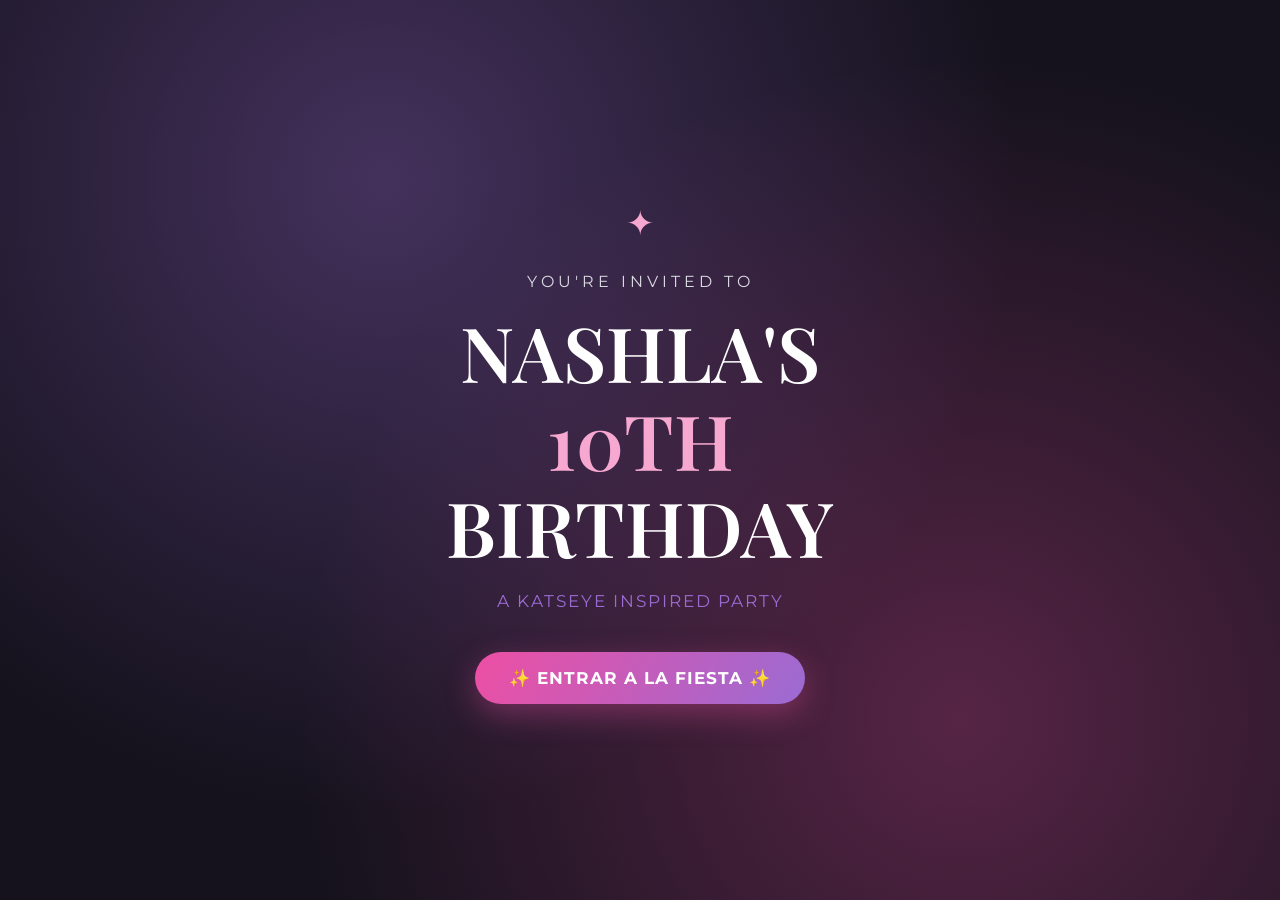
==== index.html @ 5534652a "Add files via upload" ====
```html
<!DOCTYPE html>
<html lang="es">

  <meta property="og:type" content="website">
    <meta property="og:title" content="¡Nashla cumple 10! 🎉 KATSEYE Party">
    <meta property="og:description" content="Estás invitado a la fiesta de cumpleaños de Nashla. 18 de octubre, 4:00 PM en Summit Sambil. ¡Confirma tu asistencia!">
    <meta property="og:image" content="https://TU-LINK-AQUI.netlify.app/img/katseye1.jpg">
    <meta property="og:url" content="https://minayapenelope18.github.io/Cumple-nashla/">
    <meta name="twitter:card" content="summary_large_image">>
    <meta charset="UTF-8">
    <meta name="viewport" content="width=device-width, initial-scale=1.0">

    <title>Nashla cumple 10 | KATSEYE Party</title>

    <meta name="description"
        content="Invitación al cumpleaños número 10 de Nashla Rodriguez Minaya">

    <link rel="preconnect" href="https://fonts.googleapis.com">
    <link rel="preconnect" href="https://fonts.gstatic.com" crossorigin>

    <link
        href="https://fonts.googleapis.com/css2?family=Montserrat:wght@400;500;600;700;800&family=Playfair+Display:wght@500;600;700&display=swap"
        rel="stylesheet">

    <link rel="stylesheet" href="style.css">
</head>

<body>

    <!-- ================================
         PANTALLA DE BIENVENIDA
    ================================= -->

    <div id="welcomeScreen" class="welcome-screen">

        <div class="welcome-content">

            <div class="sparkle">✦</div>

            <p class="small-title">
                YOU'RE INVITED TO
            </p>

            <h1>
                NASHLA'S
                <span>10TH</span>
                BIRTHDAY
            </h1>

            <p class="welcome-subtitle">
                A KATSEYE INSPIRED PARTY
            </p>

            <button id="enterButton" class="main-button">
                ✨ ENTRAR A LA FIESTA ✨
            </button>

        </div>

    </div>


    <!-- ================================
         CONTENIDO
    ================================= -->

    <main id="mainContent" class="hidden">


        <!-- NAVBAR -->

        <nav class="navbar">

            <div class="logo">
                NASHLA<span>10</span>
            </div>

            <div class="nav-links">

                <a href="#inicio">Inicio</a>
                <a href="#detalles">Detalles</a>
                <a href="#dresscode">Dress Code</a>
                <a href="#galeria">Galería</a>
                <a href="#confirmar">Confirmar</a>

            </div>

            <button class="menu-button" id="menuButton">
                ☰
            </button>

        </nav>


        <!-- ================================
             HERO
        ================================= -->

        <section id="inicio" class="hero">

            <div class="hero-background"></div>

            <div class="floating-star star1">✦</div>
            <div class="floating-star star2">✧</div>
            <div class="floating-star star3">✦</div>
            <div class="floating-star star4">✧</div>

            <div class="hero-content">

                <p class="eyebrow">
                    ✦ YOU ARE INVITED ✦
                </p>

                <h2>
                    NASHLA
                    <strong>CUMPLE 10</strong>
                </h2>

                <div class="katseye-text">
                    KATSEYE
                </div>

                <p class="hero-description">
                    Prepárate para una tarde llena de música,
                    diversión, brillo y mucha energía.
                </p>

                <div class="date-box">

                    <div>
                        <span>18</span>
                        OCTUBRE
                    </div>

                    <div class="line"></div>

                    <div>
                        <span>4:00</span>
                        PM
                    </div>

                </div>

                <a href="#confirmar" class="main-button">
                    CONFIRMAR ASISTENCIA
                </a>

            </div>

        </section>


        <!-- ================================
             CONTADOR
        ================================= -->

        <section class="countdown-section">

            <p class="section-mini-title">
                COUNTDOWN TO THE PARTY
            </p>

            <h2>
                Faltan...
            </h2>

            <div class="countdown">

                <div class="time-card">
                    <span id="days">00</span>
                    <small>DÍAS</small>
                </div>

                <div class="time-card">
                    <span id="hours">00</span>
                    <small>HORAS</small>
                </div>

                <div class="time-card">
                    <span id="minutes">00</span>
                    <small>MINUTOS</small>
                </div>

                <div class="time-card">
                    <span id="seconds">00</span>
                    <small>SEGUNDOS</small>
                </div>

            </div>

        </section>


        <!-- ================================
             PRESENTACIÓN
        ================================= -->

        <section class="about-section">

            <div class="about-image">

                <div class="image-frame">

                    <img
                        src="img/nashla.jpg"
                        alt="Nashla"
                        onerror="this.src='https://placehold.co/600x750/15121d/f7a8d0?text=NASHLA+10'"
                    >

                </div>

            </div>

            <div class="about-text">

                <p class="section-mini-title">
                    SPECIAL GIRL
                </p>

                <h2>
                    ¡Nashla cumple
                    <span>10 años!</span>
                </h2>

                <p>
                    Hay momentos que merecen celebrarse
                    de una manera muy especial.
                </p>

                <p>
                    Por eso queremos compartir contigo
                    un día lleno de música, juegos, risas,
                    amigos y mucha diversión.
                </p>

                <p class="highlight">
                    💗 ¡No puedes faltar!
                </p>

            </div>

        </section>


        <!-- ================================
             DETALLES
        ================================= -->

        <section id="detalles" class="details-section">

            <div class="section-heading">

                <p class="section-mini-title">
                    SAVE THE DATE
                </p>

                <h2>
                    Detalles de la fiesta
                </h2>

                <div class="heading-line"></div>

            </div>


            <div class="details-grid">

                <div class="detail-card">

                    <div class="detail-icon">
                        📅
                    </div>

                    <h3>FECHA</h3>

                    <p>
                        Domingo
                        <strong>18 de octubre</strong>
                    </p>

                </div>


                <div class="detail-card">

                    <div class="detail-icon">
                        🕓
                    </div>

                    <h3>HORA</h3>

                    <p>
                        <strong>4:00 PM</strong>
                    </p>

                </div>


                <div class="detail-card">

                    <div class="detail-icon">
                        📍
                    </div>

                    <h3>LUGAR</h3>

                    <p>
                        <strong>Summit Sambil</strong>
                    </p>

                </div>


                <div class="detail-card">

                    <div class="detail-icon">
                        🎤
                    </div>

                    <h3>TEMA</h3>

                    <p>
                        <strong>KATSEYE PARTY</strong>
                    </p>

                </div>

            </div>


            <a
                href="https://www.google.com/maps/search/?api=1&query=Summit+Sambil+Santo+Domingo"
                target="_blank"
                class="map-button">
                📍 VER UBICACIÓN
            </a>

        </section>


        <!-- ================================
             KATSEYE
        ================================= -->

        <section class="katseye-section">

            <div class="katseye-content">

                <p class="section-mini-title">
                    THEME
                </p>

                <h2>
                    KATSEYE
                </h2>

                <p>
                    Inspired by the girls who shine,
                    dance and express themselves.
                </p>

                <div class="cat-eye">
                    👁️
                </div>

            </div>

        </section>


        <!-- ================================
             DRESS CODE
        ================================= -->

        <section id="dresscode" class="dresscode-section">

            <div class="section-heading">

                <p class="section-mini-title">
                    WHAT TO WEAR
                </p>

                <h2>
                    Dress Code
                </h2>

                <div class="heading-line"></div>

            </div>


            <div class="dresscode-content">

                <div class="dresscode-info">

                    <h3>
                        ✨ KATSEYE GLAM ✨
                    </h3>

                    <p>
                        Ven con tu mejor look inspirado
                        en el estilo K-pop.
                    </p>

                    <p>
                        Puedes usar prendas con brillo,
                        tonos rosados, lilas, blancos,
                        negros o plateados.
                    </p>

                    <div class="dress-colors">

                        <span class="color pink"></span>
                        <span class="color purple"></span>
                        <span class="color white"></span>
                        <span class="color black"></span>
                        <span class="color silver"></span>

                    </div>

                    <p class="dress-note">
                        💎 ¡Mientras más GLAM, mejor!
                    </p>

                </div>


                <div class="dresscode-card">

                    <div class="dress-icon">
                        👗
                    </div>

                    <h3>
                        GLAM
                    </h3>

                    <p>
                        Sparkles • Pink • Purple
                        • Black • Silver
                    </p>

                </div>

            </div>

        </section>


        <!-- ================================
             GALERÍA
        ================================= -->

        <section id="galeria" class="gallery-section">

            <div class="section-heading">

                <p class="section-mini-title">
                    OUR INSPIRATION
                </p>

                <h2>
                    KATSEYE VIBES
                </h2>

                <div class="heading-line"></div>

            </div>


            <div class="gallery">

                <div class="gallery-item large">

                    <img
                        src="img/katseye1.jpg"
                        alt="KATSEYE"
                        onerror="this.src='https://placehold.co/800x600/22192d/f7a8d0?text=KATSEYE'"
                    >

                    <div class="gallery-label">
                        KATSEYE
                    </div>

                </div>


                <div class="gallery-item">

                    <img
                        src="img/katseye2.jpg"
                        alt="KATSEYE"
                        onerror="this.src='https://placehold.co/600x700/5c315f/ffffff?text=KATSEYE'"
                    >

                    <div class="gallery-label">
                        DREAM
                    </div>

                </div>


                <div class="gallery-item">

                    <img
                        src="img/katseye3.jpg"
                        alt="KATSEYE"
                        onerror="this.src='https://placehold.co/600x700/17131d/f7a8d0?text=PARTY'"
                    >

                    <div class="gallery-label">
                        SHINE
                    </div>

                </div>

            </div>

        </section>


        <!-- ================================
             CONFIRMACIÓN
        ================================= -->

        <section id="confirmar" class="rsvp-section">

            <div class="rsvp-card">

                <div class="rsvp-header">

                    <span class="rsvp-star">
                        ✦
                    </span>

                    <p class="section-mini-title">
                        RSVP
                    </p>

                    <h2>
                        ¿Vas a venir?
                    </h2>

                    <p>
                        Queremos celebrar contigo.
                        Confirma tu asistencia.
                    </p>

                </div>


                <!-- FORMULARIO -->

                <form id="rsvpForm">

                    <div class="input-group">

                        <label for="name">
                            Nombre
                        </label>

                        <input
                            type="text"
                            id="name"
                            name="nombre"
                            placeholder="Escribe tu nombre"
                            required
                        >

            

                    <div class="input-group">

                        <label for="guests">
                            ¿Cuántas personas asistirán?
                        </label>

                        <select
                            id="guests"
                            name="personas"
                            required>

                            <option value="">
                                Selecciona
                            </option>

                            <option value="1">
                                1 persona
                            </option>

                            <option value="2">
                                2 personas
                            </option>

                            <option value="3">
                                3 personas
                            </option>

                            <option value="4">
                                4 personas
                            </option>

                            <option value="5">
                                5 personas
                            </option>

                        </select>

                    </div>


                    <div class="input-group">

                        <label>
                            ¿Confirmas tu asistencia?
                        </label>

                        <div class="attendance-options">

                            <label class="radio-card">

                                <input
                                    type="radio"
                                    name="asistencia"
                                    value="Sí"
                                    required
                                >

                                <span>
                                    💗 Sí, allí estaré
                                </span>

                            </label>


                            <label class="radio-card">

                                <input
                                    type="radio"
                                    name="asistencia"
                                    value="No"
                                >

                                <span>
                                    😢 No podré asistir
                                </span>

                            </label>

                        </div>

                    </div>


                    <div class="input-group">

                        <label for="message">
                            Mensaje para Nashla
                        </label>

                        <textarea
                            id="message"
                            name="mensaje"
                            rows="4"
                            placeholder="Escribe un mensaje de cumpleaños..."></textarea>

                    </div>


                    <!-- ESTADO DEL ENVÍO -->

                    <div
                        id="formStatus"
                        class="form-status">
                    </div>


                    <button
                        type="submit"
                        id="submitButton"
                        class="main-button submit-button">

                        ✨ ENVIAR CONFIRMACIÓN ✨

                    </button>

                </form>


                <!-- CONFIRMACIÓN EXITOSA -->

                <div
                    id="confirmationMessage"
                    class="confirmation-message hidden">

                    <div class="success-icon">
                        💗
                    </div>

                    <h3>
                        ¡Confirmado!
                    </h3>

                    <p id="confirmationText"></p>

                    <button
                        id="backForm"
                        class="secondary-button">

                        Volver

                    </button>

                </div>

            </div>

        </section>


        <!-- ================================
             FINAL
        ================================= -->

        <section class="final-section">

            <div class="final-stars">
                ✦ ✧ ✦ ✧ ✦
            </div>

            <h2>
                LET'S
                <span>SHINE</span>
                TOGETHER
            </h2>

            <p>
                Nos vemos el 18 de octubre 💗
            </p>

            <div class="final-stars">
                ✧ ✦ ✧ ✦ ✧
            </div>

        </section>


        <!-- FOOTER -->

        <footer>

            <p>
                Con mucho amor para
            </p>

            <h3>
                NASHLA RODRIGUEZ MINAYA
            </h3>

            <p class="footer-small">
                10TH BIRTHDAY • 2026
            </p>

        </footer>


        <!-- BOTÓN ARRIBA -->

        <button
            id="topButton"
            class="top-button">
            ↑
        </button>


        <!-- CONFETI -->

        <div id="confettiContainer"></div>

    </main>


    <script src="script.js"></script>

</body>

</html>
```
---- style.css ----
/* =========================================
   VARIABLES Y BASE
========================================= */

:root {
    --dark: #15121d;
    --dark-alt: #1c1726;
    --pink: #f7a8d0;
    --pink-strong: #ed4fa3;
    --purple: #9b6bd3;
    --purple-deep: #5c315f;
    --silver: #d9d9e2;
    --white: #ffffff;

    --font-display: 'Playfair Display', serif;
    --font-body: 'Montserrat', sans-serif;
}

* {
    margin: 0;
    padding: 0;
    box-sizing: border-box;
}

html {
    scroll-behavior: smooth;
}

body {
    background: var(--dark);
    color: var(--silver);
    font-family: var(--font-body);
    font-size: 18px;
    line-height: 1.6;
    overflow-x: hidden;
}

.hidden {
    display: none !important;
}

h1, h2, h3 {
    font-family: var(--font-display);
    color: var(--white);
    font-weight: 600;
}

a {
    text-decoration: none;
    color: inherit;
}

img {
    max-width: 100%;
    display: block;
}

.section-mini-title {
    font-family: var(--font-body);
    font-size: 16px;
    letter-spacing: 3px;
    color: var(--pink);
    font-weight: 600;
    margin-bottom: 10px;
}

.section-heading {
    text-align: center;
    max-width: 640px;
    margin: 0 auto 55px;
    padding: 0 24px;
}

.section-heading h2 {
    font-size: clamp(36px, 5vw, 52px);
}

.heading-line {
    width: 60px;
    height: 2px;
    background: linear-gradient(90deg, var(--pink), var(--purple));
    margin: 18px auto 0;
    border-radius: 2px;
}

.main-button {
    display: inline-block;
    background: linear-gradient(120deg, var(--pink-strong), var(--purple));
    color: var(--white);
    border: none;
    font-family: var(--font-body);
    font-weight: 700;
    font-size: 17px;
    letter-spacing: 1px;
    padding: 16px 34px;
    border-radius: 40px;
    cursor: pointer;
    box-shadow: 0 10px 30px rgba(237, 79, 163, 0.35);
    transition: transform 0.25s ease, box-shadow 0.25s ease;
}

.main-button:hover {
    transform: translateY(-3px);
    box-shadow: 0 14px 34px rgba(237, 79, 163, 0.5);
}

.secondary-button {
    background: transparent;
    border: 1px solid var(--purple);
    color: var(--silver);
    font-family: var(--font-body);
    font-weight: 600;
    font-size: 16px;
    letter-spacing: 1px;
    padding: 12px 28px;
    border-radius: 40px;
    cursor: pointer;
    transition: background 0.25s ease, color 0.25s ease;
}

.secondary-button:hover {
    background: var(--purple);
    color: var(--white);
}

section {
    padding: 100px 24px;
    position: relative;
}


/* =========================================
   PANTALLA DE BIENVENIDA
========================================= */

.welcome-screen {
    position: fixed;
    inset: 0;
    z-index: 999;
    display: flex;
    align-items: center;
    justify-content: center;
    background:
        radial-gradient(circle at 30% 20%, rgba(155, 107, 211, 0.35), transparent 55%),
        radial-gradient(circle at 75% 80%, rgba(237, 79, 163, 0.3), transparent 55%),
        var(--dark);
    text-align: center;
    transition: opacity 0.7s ease, visibility 0.7s ease;
}

.welcome-screen.hide {
    opacity: 0;
    visibility: hidden;
    pointer-events: none;
}

.welcome-content {
    padding: 0 24px;
}

.sparkle {
    font-size: 34px;
    color: var(--pink);
    margin-bottom: 18px;
    animation: sparkleSpin 3s ease-in-out infinite;
}

@keyframes sparkleSpin {
    0%, 100% { transform: rotate(0deg) scale(1); }
    50% { transform: rotate(20deg) scale(1.2); }
}

.small-title {
    font-size: 16px;
    letter-spacing: 4px;
    color: var(--silver);
    margin-bottom: 14px;
}

.welcome-content h1 {
    font-size: clamp(42px, 9vw, 76px);
    line-height: 1.15;
}

.welcome-content h1 span {
    display: block;
    color: var(--pink);
}

.welcome-subtitle {
    font-size: 17px;
    letter-spacing: 2px;
    color: var(--purple);
    margin: 18px 0 36px;
}


/* =========================================
   NAVBAR
========================================= */

.navbar {
    position: fixed;
    top: 0;
    left: 0;
    right: 0;
    z-index: 500;
    display: flex;
    align-items: center;
    justify-content: space-between;
    padding: 18px 40px;
    background: rgba(21, 18, 29, 0.75);
    backdrop-filter: blur(10px);
    border-bottom: 1px solid rgba(217, 217, 226, 0.1);
}

.logo {
    font-family: var(--font-display);
    font-size: 23px;
    color: var(--white);
}

.logo span {
    color: var(--pink);
}

.nav-links {
    display: flex;
    gap: 30px;
}

.nav-links a {
    font-size: 16px;
    letter-spacing: 1px;
    color: var(--silver);
    transition: color 0.2s ease;
}

.nav-links a:hover {
    color: var(--pink);
}

.menu-button {
    display: none;
    background: none;
    border: 1px solid var(--purple);
    color: var(--white);
    font-size: 20px;
    padding: 6px 12px;
    border-radius: 8px;
    cursor: pointer;
}


/* =========================================
   HERO
========================================= */

.hero {
    min-height: 100vh;
    display: flex;
    align-items: center;
    justify-content: center;
    text-align: center;
    padding-top: 120px;
}

.hero-background {
    position: absolute;
    inset: 0;
    background:
        radial-gradient(circle at 20% 15%, rgba(155, 107, 211, 0.25), transparent 50%),
        radial-gradient(circle at 80% 85%, rgba(237, 79, 163, 0.22), transparent 50%);
    z-index: 0;
}

.floating-star {
    position: absolute;
    color: var(--pink);
    font-size: 22px;
    z-index: 1;
    transition: transform 0.3s ease-out;
}

.star1 { top: 18%; left: 12%; }
.star2 { top: 28%; right: 14%; font-size: 16px; color: var(--purple); }
.star3 { bottom: 22%; left: 18%; font-size: 18px; color: var(--purple); }
.star4 { bottom: 15%; right: 10%; }

.hero-content {
    position: relative;
    z-index: 2;
    max-width: 640px;
}

.eyebrow {
    font-size: 16px;
    letter-spacing: 3px;
    color: var(--pink);
    margin-bottom: 20px;
}

.hero-content h2 {
    font-size: clamp(40px, 7vw, 60px);
    line-height: 1.2;
}

.hero-content h2 strong {
    display: block;
    color: var(--pink);
    font-weight: 600;
}

.katseye-text {
    font-family: var(--font-body);
    font-weight: 800;
    font-size: clamp(24px, 3.5vw, 32px);
    letter-spacing: 8px;
    background: linear-gradient(90deg, var(--pink), var(--purple));
    -webkit-background-clip: text;
    background-clip: text;
    color: transparent;
    margin: 22px 0;
}

.hero-description {
    font-size: 18px;
    color: var(--silver);
    max-width: 460px;
    margin: 0 auto 34px;
}

.date-box {
    display: flex;
    align-items: center;
    justify-content: center;
    gap: 26px;
    margin-bottom: 40px;
}

.date-box div {
    font-size: 14px;
    letter-spacing: 2px;
    color: var(--silver);
}

.date-box span {
    display: block;
    font-family: var(--font-display);
    font-size: 36px;
    color: var(--white);
}

.date-box .line {
    width: 1px;
    height: 40px;
    background: rgba(217, 217, 226, 0.3);
}


/* =========================================
   CONTADOR
========================================= */

.countdown-section {
    text-align: center;
    background: var(--dark-alt);
}

.countdown-section h2 {
    font-size: clamp(32px, 5vw, 44px);
    margin-bottom: 40px;
}

.countdown {
    display: flex;
    justify-content: center;
    gap: 18px;
    flex-wrap: wrap;
}

.time-card {
    background: rgba(155, 107, 211, 0.1);
    border: 1px solid rgba(247, 168, 208, 0.25);
    border-radius: 16px;
    padding: 22px 20px;
    min-width: 90px;
}

.time-card span {
    display: block;
    font-family: var(--font-display);
    font-size: 40px;
    color: var(--pink);
}

.time-card small {
    font-size: 13px;
    letter-spacing: 2px;
    color: var(--silver);
}


/* =========================================
   PRESENTACIÓN
========================================= */

.about-section {
    display: grid;
    grid-template-columns: 0.8fr 1fr;
    gap: 60px;
    align-items: center;
    max-width: 1080px;
    margin: 0 auto;
}

.image-frame {
    border-radius: 20px;
    overflow: hidden;
    border: 1px solid rgba(247, 168, 208, 0.3);
    box-shadow: 0 20px 50px rgba(0, 0, 0, 0.4);
}

.about-text h2 {
    font-size: clamp(32px, 5vw, 44px);
    margin-bottom: 20px;
}

.about-text h2 span {
    color: var(--pink);
}

.about-text p {
    margin-bottom: 14px;
    max-width: 460px;
    font-size: 18px;
}

.about-text .highlight {
    color: var(--pink);
    font-weight: 600;
}


/* =========================================
   DETALLES
========================================= */

.details-section {
    text-align: center;
}

.details-grid {
    display: grid;
    grid-template-columns: repeat(4, 1fr);
    gap: 20px;
    max-width: 1080px;
    margin: 0 auto 45px;
}

.detail-card {
    background: rgba(255, 255, 255, 0.03);
    border: 1px solid rgba(217, 217, 226, 0.12);
    border-radius: 18px;
    padding: 34px 20px;
}

.detail-icon {
    font-size: 30px;
    margin-bottom: 14px;
}

.detail-card h3 {
    font-family: var(--font-body);
    font-size: 15px;
    letter-spacing: 2px;
    color: var(--purple);
    margin-bottom: 10px;
}

.detail-card p {
    font-size: 17px;
    color: var(--silver);
}

.map-button {
    display: inline-block;
    border: 1px solid var(--pink);
    color: var(--pink);
    font-size: 16px;
    letter-spacing: 1px;
    font-weight: 600;
    padding: 12px 26px;
    border-radius: 40px;
    transition: background 0.25s ease, color 0.25s ease;
}

.map-button:hover {
    background: var(--pink);
    color: var(--dark);
}


/* =========================================
   KATSEYE
========================================= */

.katseye-section {
    background: linear-gradient(135deg, var(--purple-deep), var(--dark));
    text-align: center;
}

.katseye-content h2 {
    font-family: var(--font-body);
    font-weight: 800;
    font-size: clamp(40px, 9vw, 72px);
    letter-spacing: 10px;
    background: linear-gradient(90deg, var(--pink), var(--white));
    -webkit-background-clip: text;
    background-clip: text;
    color: transparent;
    margin: 10px 0 16px;
}

.katseye-content p {
    max-width: 460px;
    margin: 0 auto;
    color: var(--silver);
    font-size: 18px;
}

.cat-eye {
    font-size: 38px;
    margin-top: 26px;
}


/* =========================================
   DRESS CODE
========================================= */

.dresscode-content {
    display: grid;
    grid-template-columns: 1.2fr 0.8fr;
    gap: 40px;
    max-width: 980px;
    margin: 0 auto;
    align-items: center;
}

.dresscode-info h3 {
    font-family: var(--font-body);
    font-size: 22px;
    letter-spacing: 1px;
    margin-bottom: 16px;
    color: var(--white);
}

.dresscode-info p {
    margin-bottom: 14px;
    max-width: 460px;
    font-size: 18px;
}

.dress-colors {
    display: flex;
    gap: 12px;
    margin: 20px 0;
}

.dress-colors .color {
    width: 34px;
    height: 34px;
    border-radius: 50%;
    border: 1px solid rgba(255, 255, 255, 0.25);
}

.color.pink { background: var(--pink); }
.color.purple { background: var(--purple); }
.color.white { background: var(--white); }
.color.black { background: #0d0b12; }
.color.silver { background: var(--silver); }

.dress-note {
    color: var(--pink);
    font-weight: 600;
}

.dresscode-card {
    background: rgba(155, 107, 211, 0.12);
    border: 1px solid rgba(247, 168, 208, 0.25);
    border-radius: 20px;
    padding: 40px 24px;
    text-align: center;
}

.dress-icon {
    font-size: 36px;
    margin-bottom: 14px;
}

.dresscode-card h3 {
    letter-spacing: 3px;
    font-size: 19px;
    margin-bottom: 10px;
}

.dresscode-card p {
    font-size: 16px;
    color: var(--silver);
}


/* =========================================
   GALERÍA
========================================= */

.gallery {
    display: grid;
    grid-template-columns: 1.3fr 1fr 1fr;
    gap: 18px;
    max-width: 1080px;
    margin: 0 auto;
}

.gallery-item {
    position: relative;
    border-radius: 18px;
    overflow: hidden;
    aspect-ratio: 4 / 5;
}

.gallery-item.large {
    grid-row: span 1;
}

.gallery-item img {
    width: 100%;
    height: 100%;
    object-fit: cover;
    transition: transform 0.5s ease;
}

.gallery-item:hover img {
    transform: scale(1.06);
}

.gallery-label {
    position: absolute;
    left: 16px;
    bottom: 14px;
    font-size: 15px;
    letter-spacing: 2px;
    color: var(--white);
    background: rgba(21, 18, 29, 0.6);
    padding: 6px 14px;
    border-radius: 20px;
}


/* =========================================
   RSVP
========================================= */

.rsvp-section {
    background: var(--dark-alt);
}

.rsvp-card {
    max-width: 520px;
    margin: 0 auto;
    background: rgba(255, 255, 255, 0.03);
    border: 1px solid rgba(247, 168, 208, 0.2);
    border-radius: 26px;
    padding: 50px 40px;
}

.rsvp-header {
    text-align: center;
    margin-bottom: 34px;
}

.rsvp-star {
    display: block;
    font-size: 22px;
    color: var(--pink);
    margin-bottom: 10px;
}

.rsvp-header h2 {
    font-size: 34px;
    margin-bottom: 10px;
}

.input-group {
    margin-bottom: 20px;
}

.input-group label {
    display: block;
    font-size: 16px;
    letter-spacing: 0.5px;
    color: var(--silver);
    margin-bottom: 8px;
}

.input-group input,
.input-group select,
.input-group textarea {
    width: 100%;
    background: rgba(255, 255, 255, 0.05);
    border: 1px solid rgba(217, 217, 226, 0.2);
    border-radius: 10px;
    padding: 12px 14px;
    color: var(--white);
    font-family: var(--font-body);
    font-size: 17px;
}

.input-group input:focus,
.input-group select:focus,
.input-group textarea:focus {
    outline: none;
    border-color: var(--pink);
}
.input-group select option {
    color: var(--dark);
    background: var(--white);
}

.attendance-options {
    display: flex;
    gap: 12px;
    flex-wrap: wrap;
}

.radio-card {
    flex: 1 1 160px;
    display: flex;
    align-items: center;
    gap: 8px;
    border: 1px solid rgba(217, 217, 226, 0.2);
    border-radius: 10px;
    padding: 12px 14px;
    cursor: pointer;
    font-size: 16px;
    transition: border-color 0.2s ease, background 0.2s ease;
}

.radio-card:has(input:checked) {
    border-color: var(--pink);
    background: rgba(247, 168, 208, 0.08);
}

.submit-button {
    width: 100%;
    margin-top: 6px;
}

.confirmation-message {
    text-align: center;
}

.success-icon {
    font-size: 40px;
    margin-bottom: 14px;
}

.confirmation-message h3 {
    font-size: 30px;
    margin-bottom: 14px;
}

.confirmation-message p {
    margin-bottom: 24px;
    color: var(--silver);
}


/* =========================================
   FINAL
========================================= */

.final-section {
    text-align: center;
}

.final-stars {
    color: var(--purple);
    letter-spacing: 12px;
    font-size: 16px;
    margin-bottom: 20px;
}

.final-section h2 {
    font-size: clamp(32px, 6vw, 48px);
    letter-spacing: 4px;
}

.final-section h2 span {
    color: var(--pink);
}

.final-section p {
    margin-top: 16px;
    color: var(--silver);
}


/* =========================================
   FOOTER
========================================= */

footer {
    text-align: center;
    padding: 60px 24px 40px;
    border-top: 1px solid rgba(217, 217, 226, 0.1);
}

footer h3 {
    font-size: 26px;
    margin: 10px 0;
    color: var(--pink);
}

.footer-small {
    font-size: 15px;
    letter-spacing: 2px;
    color: var(--silver);
}


/* =========================================
   BOTÓN VOLVER ARRIBA
========================================= */

.top-button {
    position: fixed;
    bottom: 24px;
    right: 24px;
    width: 44px;
    height: 44px;
    border-radius: 50%;
    background: linear-gradient(120deg, var(--pink-strong), var(--purple));
    color: var(--white);
    border: none;
    font-size: 18px;
    cursor: pointer;
    opacity: 0;
    visibility: hidden;
    transform: translateY(10px);
    transition: opacity 0.3s ease, transform 0.3s ease, visibility 0.3s ease;
    z-index: 400;
}

.top-button.show {
    opacity: 1;
    visibility: visible;
    transform: translateY(0);
}


/* =========================================
   CONFETI
========================================= */

#confettiContainer {
    position: fixed;
    inset: 0;
    pointer-events: none;
    z-index: 998;
}

.confetti {
    position: absolute;
    top: -10px;
    animation: confettiFall 3.5s linear forwards;
}

@keyframes confettiFall {
    to {
        transform: translateY(105vh) rotate(360deg);
        opacity: 0.8;
    }
}


/* =========================================
   ESTADO DEL FORMULARIO
========================================= */

.form-status {
    min-height: 20px;
    text-align: center;
    margin: 10px 0 15px;
    font-size: 12px;
    line-height: 1.5;
}

.form-status.error {
    color: #ff8fa3;
}

.form-status.loading {
    color: var(--pink);
}

.form-status.success {
    color: #a8f0c6;
}


/* =========================================
   BOTÓN DESHABILITADO
========================================= */

.submit-button:disabled {
    opacity: 0.6;
    cursor: not-allowed;
    transform: none;
}


/* =========================================
   MENSAJE DE CONFIRMACIÓN
========================================= */

.confirmation-message {
    animation: confirmationAppear 0.6s ease;
}

@keyframes confirmationAppear {

    from {
        opacity: 0;
        transform: scale(0.95) translateY(20px);
    }

    to {
        opacity: 1;
        transform: scale(1) translateY(0);
    }

}


/* =========================================
   RESPONSIVE
========================================= */

@media (max-width: 900px) {

    .details-grid {
        grid-template-columns: repeat(2, 1fr);
    }

    .about-section {
        grid-template-columns: 1fr;
        text-align: center;
    }

    .about-text p {
        margin-left: auto;
        margin-right: auto;
    }

    .dresscode-content {
        grid-template-columns: 1fr;
    }

    .dresscode-info p {
        margin-left: auto;
        margin-right: auto;
    }

    .gallery {
        grid-template-columns: 1fr 1fr;
    }

    .gallery-item.large {
        grid-column: span 2;
    }

}

@media (max-width: 700px) {

    .nav-links {
        position: fixed;
        top: 64px;
        left: 0;
        right: 0;
        background: rgba(21, 18, 29, 0.97);
        flex-direction: column;
        align-items: center;
        gap: 0;
        padding: 0;
        max-height: 0;
        overflow: hidden;
        transition: max-height 0.35s ease, padding 0.35s ease;
    }

    .nav-links.active {
        max-height: 320px;
        padding: 16px 0;
    }

    .nav-links a {
        padding: 12px 0;
    }

    .menu-button {
        display: block;
    }

    .details-grid {
        grid-template-columns: 1fr;
    }

    .gallery {
        grid-template-columns: 1fr;
    }

    .gallery-item.large {
        grid-column: span 1;
    }

}

@media (max-width: 550px) {

    section {
        padding: 70px 20px;
    }

    .rsvp-card {
        width: 100%;
        padding: 40px 24px;
    }

    .input-group input,
    .input-group select,
    .input-group textarea {
        font-size: 16px;
    }

}
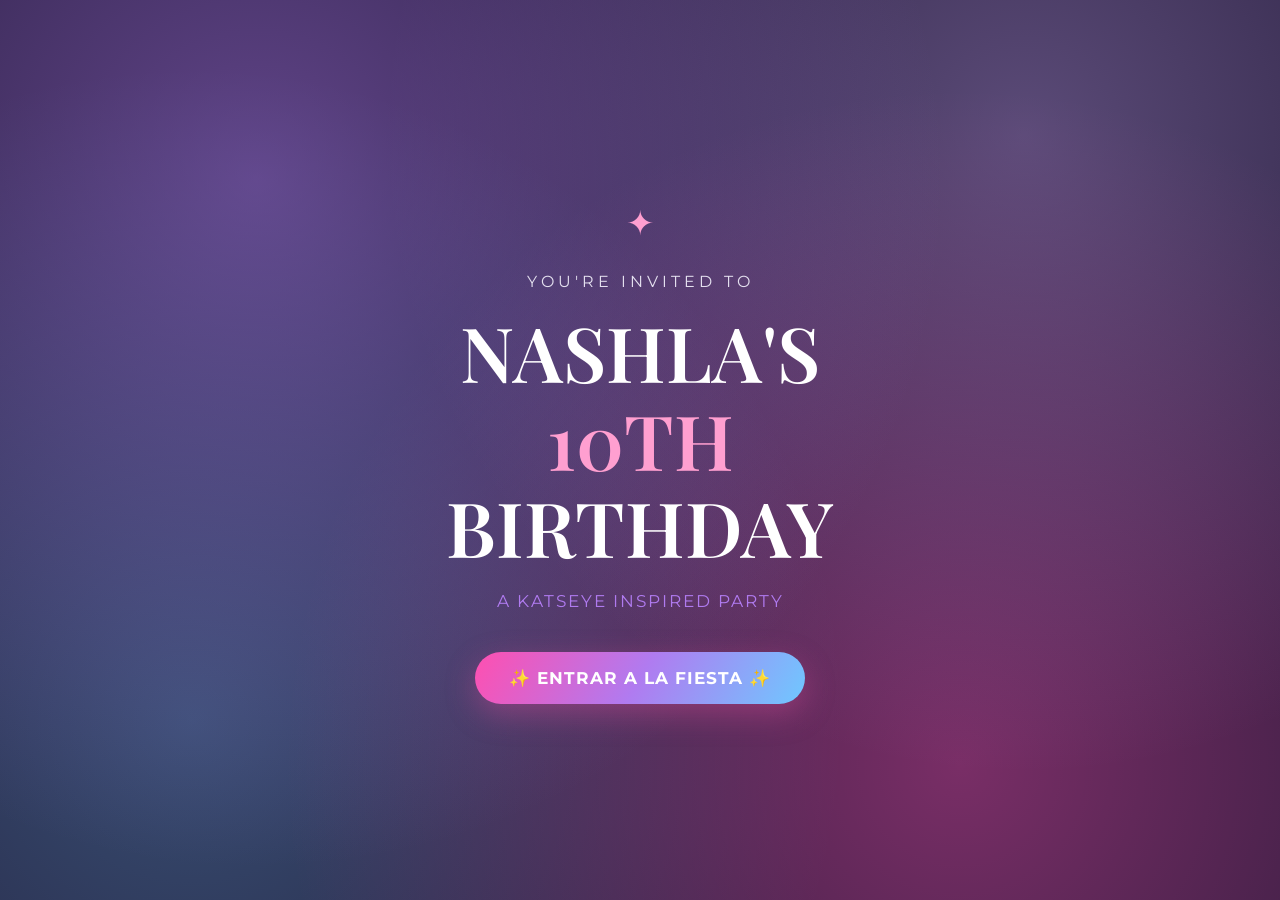
==== commit 65ec2558: "Update index.html" ====
--- a/index.html
+++ b/index.html
@@ -1,13 +1,7 @@
-```html
 <!DOCTYPE html>
 <html lang="es">
 
-  <meta property="og:type" content="website">
-    <meta property="og:title" content="¡Nashla cumple 10! 🎉 KATSEYE Party">
-    <meta property="og:description" content="Estás invitado a la fiesta de cumpleaños de Nashla. 18 de octubre, 4:00 PM en Summit Sambil. ¡Confirma tu asistencia!">
-    <meta property="og:image" content="https://TU-LINK-AQUI.netlify.app/img/katseye1.jpg">
-    <meta property="og:url" content="https://minayapenelope18.github.io/Cumple-nashla/">
-    <meta name="twitter:card" content="summary_large_image">>
+<head>
     <meta charset="UTF-8">
     <meta name="viewport" content="width=device-width, initial-scale=1.0">
 
@@ -15,6 +9,13 @@
 
     <meta name="description"
         content="Invitación al cumpleaños número 10 de Nashla Rodriguez Minaya">
+
+    <meta property="og:type" content="website">
+    <meta property="og:title" content="¡Nashla cumple 10! 🎉 Fiesta KATSEYE">
+    <meta property="og:description" content="Estás invitado a la fiesta de cumpleaños de Nashla. 18 de octubre, 4:00 PM en Summit Sambil. ¡Confirma tu asistencia!">
+    <meta property="og:image" content="https://minayapenelope18.github.io/Cumple-Nashla/img/nashla.jpg">
+    <meta property="og:url" content="https://minayapenelope18.github.io/Cumple-Nashla/">
+    <meta name="twitter:card" content="summary_large_image">
 
     <link rel="preconnect" href="https://fonts.googleapis.com">
     <link rel="preconnect" href="https://fonts.gstatic.com" crossorigin>
@@ -61,6 +62,11 @@
     </div>
 
 
+    <!-- EFECTO DE ENTRADA (confeti + brillos) -->
+
+    <div id="entranceEffects" class="entrance-effects"></div>
+
+
     <!-- ================================
          CONTENIDO
     ================================= -->
@@ -329,7 +335,7 @@
             </div>
 
 
-            <a
+            
                 href="https://www.google.com/maps/search/?api=1&query=Summit+Sambil+Santo+Domingo"
                 target="_blank"
                 class="map-button">
@@ -568,45 +574,6 @@
                             required
                         >
 
-            
-
-                    <div class="input-group">
-
-                        <label for="guests">
-                            ¿Cuántas personas asistirán?
-                        </label>
-
-                        <select
-                            id="guests"
-                            name="personas"
-                            required>
-
-                            <option value="">
-                                Selecciona
-                            </option>
-
-                            <option value="1">
-                                1 persona
-                            </option>
-
-                            <option value="2">
-                                2 personas
-                            </option>
-
-                            <option value="3">
-                                3 personas
-                            </option>
-
-                            <option value="4">
-                                4 personas
-                            </option>
-
-                            <option value="5">
-                                5 personas
-                            </option>
-
-                        </select>
-
                     </div>
 
 
@@ -781,9 +748,21 @@
     </main>
 
 
+    <!-- ================================
+         MÚSICA DE FONDO
+    ================================= -->
+
+    <audio id="bgMusic" loop preload="auto" playsinline webkit-playsinline="true" x-webkit-airplay="allow">
+        <source src="audio/katseye.mp3" type="audio/mpeg">
+    </audio>
+
+    <button id="musicButton" class="music-button" aria-label="Música">
+        <span id="musicIcon">🔇</span>
+    </button>
+
+
     <script src="script.js"></script>
 
 </body>
 
 </html>
-```
--- a/style.css
+++ b/style.css
@@ -3,14 +3,17 @@
 ========================================= */
 
 :root {
-    --dark: #15121d;
-    --dark-alt: #1c1726;
-    --pink: #f7a8d0;
-    --pink-strong: #ed4fa3;
-    --purple: #9b6bd3;
-    --purple-deep: #5c315f;
-    --silver: #d9d9e2;
+    --dark: #201835;
+    --dark-alt: #2b2049;
+    --pink: #ff9fd0;
+    --pink-strong: #ff4fb0;
+    --purple: #b07bf0;
+    --purple-deep: #6a3aa0;
+    --silver: #e4e0ef;
     --white: #ffffff;
+
+    --lilac: #c9a9f5;
+    --blue: #6fc8ff;
 
     --font-display: 'Playfair Display', serif;
     --font-body: 'Montserrat', sans-serif;
@@ -85,7 +88,7 @@
 
 .main-button {
     display: inline-block;
-    background: linear-gradient(120deg, var(--pink-strong), var(--purple));
+    background: linear-gradient(120deg, var(--pink-strong), var(--purple), var(--blue));
     color: var(--white);
     border: none;
     font-family: var(--font-body);
@@ -141,8 +144,10 @@
     align-items: center;
     justify-content: center;
     background:
-        radial-gradient(circle at 30% 20%, rgba(155, 107, 211, 0.35), transparent 55%),
-        radial-gradient(circle at 75% 80%, rgba(237, 79, 163, 0.3), transparent 55%),
+        radial-gradient(circle at 20% 20%, rgba(176, 123, 240, 0.45), transparent 55%),
+        radial-gradient(circle at 80% 15%, rgba(201, 169, 245, 0.35), transparent 50%),
+        radial-gradient(circle at 75% 85%, rgba(255, 79, 176, 0.4), transparent 55%),
+        radial-gradient(circle at 15% 80%, rgba(111, 200, 255, 0.3), transparent 50%),
         var(--dark);
     text-align: center;
     transition: opacity 0.7s ease, visibility 0.7s ease;
@@ -269,8 +274,10 @@
     position: absolute;
     inset: 0;
     background:
-        radial-gradient(circle at 20% 15%, rgba(155, 107, 211, 0.25), transparent 50%),
-        radial-gradient(circle at 80% 85%, rgba(237, 79, 163, 0.22), transparent 50%);
+        radial-gradient(circle at 20% 15%, rgba(176, 123, 240, 0.3), transparent 50%),
+        radial-gradient(circle at 80% 85%, rgba(255, 79, 176, 0.28), transparent 50%),
+        radial-gradient(circle at 85% 20%, rgba(201, 169, 245, 0.25), transparent 45%),
+        radial-gradient(circle at 15% 85%, rgba(111, 200, 255, 0.22), transparent 45%);
     z-index: 0;
 }
 
@@ -316,7 +323,7 @@
     font-weight: 800;
     font-size: clamp(24px, 3.5vw, 32px);
     letter-spacing: 8px;
-    background: linear-gradient(90deg, var(--pink), var(--purple));
+    background: linear-gradient(90deg, var(--pink), var(--lilac), var(--purple), var(--blue));
     -webkit-background-clip: text;
     background-clip: text;
     color: transparent;
@@ -380,8 +387,8 @@
 }
 
 .time-card {
-    background: rgba(155, 107, 211, 0.1);
-    border: 1px solid rgba(247, 168, 208, 0.25);
+    background: rgba(176, 123, 240, 0.12);
+    border: 1px solid rgba(255, 159, 208, 0.3);
     border-radius: 16px;
     padding: 22px 20px;
     min-width: 90px;
@@ -393,6 +400,11 @@
     font-size: 40px;
     color: var(--pink);
 }
+
+.time-card:nth-child(1) span { color: var(--pink); }
+.time-card:nth-child(2) span { color: var(--purple); }
+.time-card:nth-child(3) span { color: var(--blue); }
+.time-card:nth-child(4) span { color: var(--lilac); }
 
 .time-card small {
     font-size: 13px;
@@ -459,14 +471,19 @@
 }
 
 .detail-card {
-    background: rgba(255, 255, 255, 0.03);
-    border: 1px solid rgba(217, 217, 226, 0.12);
+    background: rgba(255, 255, 255, 0.04);
+    border: 1px solid rgba(228, 224, 239, 0.14);
     border-radius: 18px;
     padding: 34px 20px;
+    transition: transform 0.25s ease, border-color 0.25s ease;
+}
+
+.detail-card:hover {
+    transform: translateY(-6px);
 }
 
 .detail-icon {
-    font-size: 30px;
+    font-size: 32px;
     margin-bottom: 14px;
 }
 
@@ -478,6 +495,18 @@
     margin-bottom: 10px;
 }
 
+.detail-card:nth-child(1) { border-color: rgba(255, 159, 208, 0.35); }
+.detail-card:nth-child(1) h3 { color: var(--pink); }
+
+.detail-card:nth-child(2) { border-color: rgba(201, 169, 245, 0.4); }
+.detail-card:nth-child(2) h3 { color: var(--lilac); }
+
+.detail-card:nth-child(3) { border-color: rgba(111, 200, 255, 0.35); }
+.detail-card:nth-child(3) h3 { color: var(--blue); }
+
+.detail-card:nth-child(4) { border-color: rgba(176, 123, 240, 0.4); }
+.detail-card:nth-child(4) h3 { color: var(--purple); }
+
 .detail-card p {
     font-size: 17px;
     color: var(--silver);
@@ -506,7 +535,7 @@
 ========================================= */
 
 .katseye-section {
-    background: linear-gradient(135deg, var(--purple-deep), var(--dark));
+    background: linear-gradient(135deg, var(--purple-deep), var(--dark) 60%, var(--dark-alt));
     text-align: center;
 }
 
@@ -515,7 +544,7 @@
     font-weight: 800;
     font-size: clamp(40px, 9vw, 72px);
     letter-spacing: 10px;
-    background: linear-gradient(90deg, var(--pink), var(--white));
+    background: linear-gradient(90deg, var(--pink), var(--lilac), var(--blue));
     -webkit-background-clip: text;
     background-clip: text;
     color: transparent;
@@ -861,6 +890,44 @@
 
 
 /* =========================================
+   BOTÓN DE MÚSICA
+========================================= */
+
+.music-button {
+    position: fixed;
+    bottom: 24px;
+    left: 24px;
+    width: 50px;
+    height: 50px;
+    border-radius: 50%;
+    background: linear-gradient(120deg, var(--pink-strong), var(--purple));
+    color: var(--white);
+    border: none;
+    font-size: 20px;
+    cursor: pointer;
+    z-index: 500;
+    box-shadow: 0 10px 25px rgba(237, 79, 163, 0.4);
+    display: flex;
+    align-items: center;
+    justify-content: center;
+    transition: transform 0.25s ease;
+}
+
+.music-button:hover {
+    transform: scale(1.1);
+}
+
+.music-button.playing {
+    animation: musicPulse 1.6s ease-in-out infinite;
+}
+
+@keyframes musicPulse {
+    0%, 100% { box-shadow: 0 0 0 0 rgba(247, 168, 208, 0.5); }
+    50% { box-shadow: 0 0 0 12px rgba(247, 168, 208, 0); }
+}
+
+
+/* =========================================
    CONFETI
 ========================================= */
 
@@ -882,6 +949,74 @@
         transform: translateY(105vh) rotate(360deg);
         opacity: 0.8;
     }
+}
+
+
+/* =========================================
+   EFECTO DE ENTRADA (confeti + brillos)
+========================================= */
+
+.entrance-effects {
+    position: fixed;
+    inset: 0;
+    pointer-events: none;
+    z-index: 1001;
+    overflow: hidden;
+}
+
+.entrance-effects .confetti {
+    top: 50%;
+    left: 50%;
+    animation: entranceConfettiBurst 1.4s ease-out forwards;
+}
+
+@keyframes entranceConfettiBurst {
+
+    0% {
+        transform: translate(-50%, -50%) scale(0.4);
+        opacity: 1;
+    }
+
+    100% {
+        transform:
+            translate(
+                calc(-50% + var(--burst-x, 0px)),
+                calc(-50% + var(--burst-y, 0px))
+            )
+            rotate(540deg)
+            scale(1);
+        opacity: 0;
+    }
+
+}
+
+.sparkle-burst {
+    position: absolute;
+    top: 50%;
+    left: 50%;
+    font-size: 22px;
+    opacity: 0;
+    animation: sparkleBurst 1.3s ease-out forwards;
+}
+
+@keyframes sparkleBurst {
+
+    0% {
+        transform: translate(-50%, -50%) scale(0.3) rotate(0deg);
+        opacity: 1;
+    }
+
+    100% {
+        transform:
+            translate(
+                calc(-50% + var(--burst-x, 0px)),
+                calc(-50% + var(--burst-y, 0px))
+            )
+            scale(1.4)
+            rotate(180deg);
+        opacity: 0;
+    }
+
 }
 
 
@@ -1044,4 +1179,4 @@
         font-size: 16px;
     }
 
-}+}
